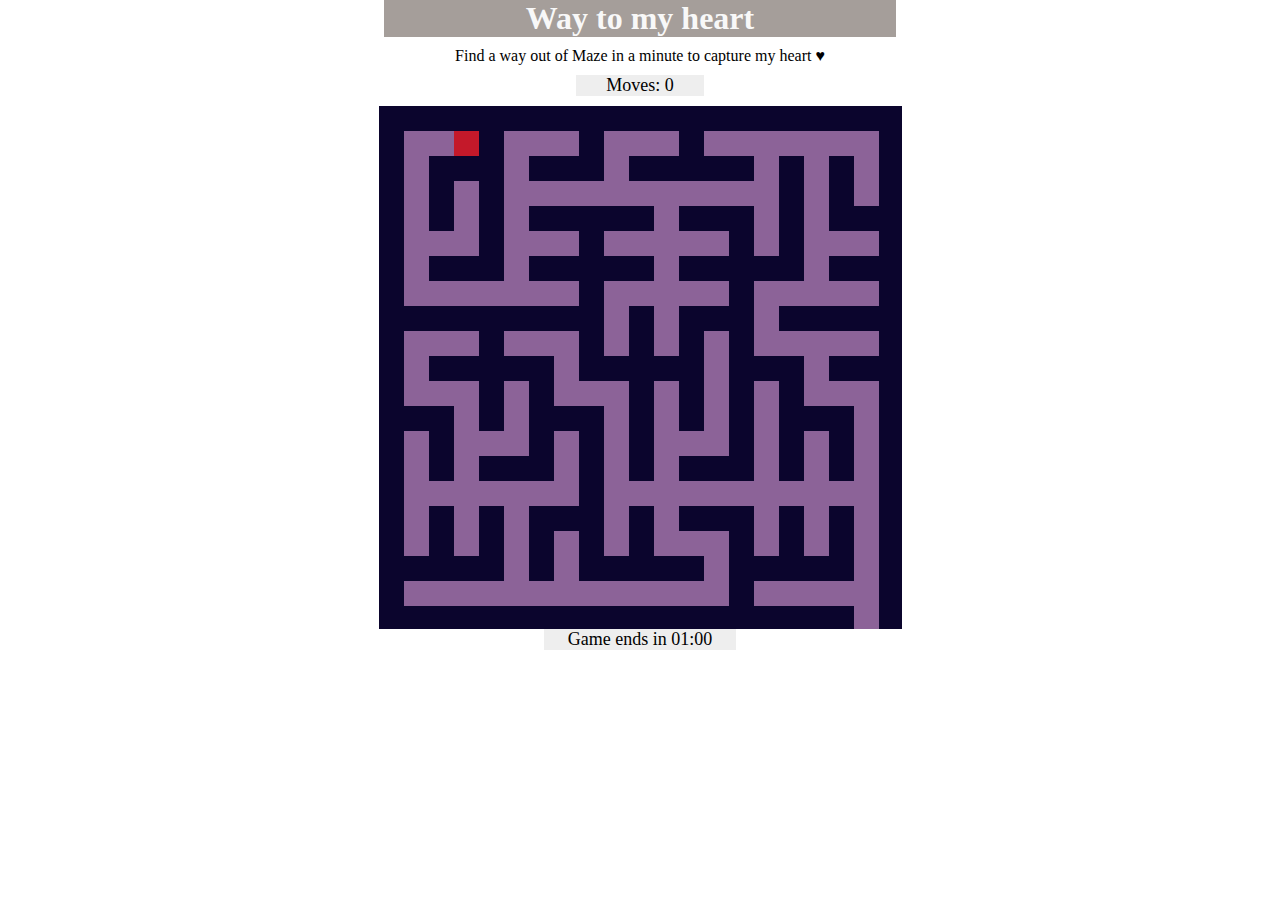
==== index.html @ 95ea7ff5 "Add files via upload" ====
<!doctype html>
<html xmlns="http://www.w3.org/1999/html">
<head>
    <meta charset="UTF-8" />
    <title>Happy 9 months love</title>
    <style>
        * { padding: 0; margin: 0; }
        #heading {
            text-align: center;
            margin-top: 15px;
            margin-bottom: 15px;
            font-size: xx-large;
        }
        #heading{ margin: 0 auto}
        #canvas { background: #8c6398; display: block; margin: 0 auto; }
        #c { background: #eeeeee; display: block; margin: 0 auto; }
        #timerel { background: #eeeeee; display: block; margin: 0 auto; }
    </style>
    <style>
        /* The Modal (background) */
        .modal {
            display: none; /* Hidden by default */
            position: fixed; /* Stay in place */
            z-index: 1; /* Sit on top */
            padding-top: 20%; /* Location of the box */
            left: 0;
            top: 0;
            width: 100%; /* Full width */
            height: 100%; /* Full height */
            overflow: auto; /* Enable scroll if needed */
            background-color: rgb(0,0,0); /* Fallback color */
            background-color: rgba(0,0,0,0.4); /* Black w/ opacity */
        }

        /* Modal Content */
        .modal-content {
            position: relative;
            background-color: #fefefe;
            margin: auto;
            padding: 0;
            border: 1px solid #888;
            width: 30%;
            box-shadow: 0 4px 8px 0 rgba(0,0,0,0.2),0 6px 20px 0 rgba(0,0,0,0.19);
            -webkit-animation-name: animatetop;
            -webkit-animation-duration: 0.4s;
            animation-name: animatetop;
            animation-duration: 0.4s
        }

        /* Add Animation */
        @-webkit-keyframes animatetop {
            from {top:-300px; opacity:0}
            to {top:0; opacity:1}
        }

        @keyframes animatetop {
            from {top:-300px; opacity:0}
            to {top:0; opacity:1}
        }

        /* The Close Button */
        .close {
            color: white;
            float: right;
            font-size: 28px;
            font-weight: bold;
        }

        .close:hover,
        .close:focus {
            color: #000;
            text-decoration: none;
            cursor: pointer;
        }

        .modal-header {
            padding: 2px 16px;
            background-color: #41d9f4;
            color: white;
            text-align: center;
            height : 50%;
        }

        .modal-body {padding: 2px 16px;}

        .modal-footer {
            padding: 2px 16px;
            background-color:#f4bc42;
            color: white;
            text-align: center;
            height: 50%;
        }
    </style>


</head>
<body>
<section>
    <div id="wrapper" style="margin-left:auto; margin-right:auto;">
        <h1 id="heading" style="background-color: #a59e9a; text-decoration-style: solid; color: #F8F8F8; width: 40%; margin-top: 0px; margin-bottom: 10px">Way to my heart</h1>
        <div id="maze">
            <p style="text-align: center;margin-bottom: 10px">Find a way out of Maze in a minute to capture my heart &hearts;</p>
            <div id="c" style="margin-left:auto; margin-right:auto;margin-bottom: 10px;text-align: center;width: 10%;font-size: large"></div>

            <canvas id="canvas" width="523" height="523" style="margin-left:auto; margin-right:auto">
            This text is displayed if your browser does not support HTML5 Canvas.
        </canvas>
            <div id="timerel" style="margin-left:auto; margin-right:auto;margin-top:0px;text-align: center;width: 15%;font-size: large"></div>

        </div>

        <!-- The Modal -->
        <div id="myModal" class="modal">

            <!-- Modal content -->
            <div class="modal-content">
                <div class="modal-header">
                    <span class="close">&times;</span>
                    <h2 class="gamehead"></h2>
                </div>
                <div class="modal-footer">
                    <h2 id="demo" onmouseover="" style="cursor:pointer;"><a href="../index2/index2.html">See what's in my heart.</a></h2>
                </div>
            </div>

        </div>


    </div>
    <!--canvas id="c" width="2048" height="2048" style="margin-left:auto; margin-right:auto"></canvas-->
    <script type="text/javascript">
        // Get the modal
        var modal = document.getElementById('myModal');

        // Get the <span> element that closes the modal
        var span = document.getElementsByClassName("close")[0];

        // When the user clicks the button, open the modal
        modelfungo = function() {
            console.log("func called")
            modal.style.display = "block";
            x = document.querySelector(".gamehead");
            x.textContent = "Game Over"

        }

        modelfunwin = function() {
            console.log("func called")
            modal.style.display = "block";
            x = document.querySelector(".gamehead");
            x.textContent = "Congrats! You Won My heart"

        }

        document.getElementById("demo").addEventListener("click", myFunction);

        function myFunction() {
            document.location.reload();
        }

        // When the user clicks on <span> (x), close the modal
        span.onclick = function() {
            modal.style.display = "none";
        }

        // When the user clicks anywhere outside of the modal, close it
        window.onclick = function(event) {
            if (event.target == modal) {
                modal.style.display = "none";
            }
        }


        //var now = new Date().getTime();
        function startTimer(duration, display) {
            var start = Date.now(),
                diff,
                minutes,
                seconds;

            function timer() {
                if(playing) {
                    diff = duration - (((Date.now() - start) / 1000) | 0);
                    minutes = (diff / 60) | 0;
                    seconds = (diff % 60) | 0;
                    minutes = minutes < 10 ? "0" + minutes : minutes;
                    seconds = seconds < 10 ? "0" + seconds : seconds;
                    display.textContent = "Game ends in " + minutes + ":" + seconds;

                    if (diff <= 0) {
                        display.textContent = "Game Over";
                        start = Date.now() + 1000;
                        playing = false
                        modelfungo();
                    }
                }
            };
            timer();
            setInterval(timer,1000)
        }

        window.onload = function () {
            twominutes = 60;
            x = document.querySelector("#timerel");
            startTimer(twominutes,x)
        }
        playing = true
        window.addEventListener('keydown',doKeyDown,true);

        function doKeyDown(evt)
        {
            var handled = false;
            if (playing) {
                switch (evt.keyCode) {
                    case 38:  /* Up arrow was pressed */
                        m.moveup("canvas");
                        handled = true
                        break;
                    case 87:  /* Up arrow was pressed */
                        m.moveup("canvas");
                        handled = true
                        break;
                    case 40 :  /* Down arrow was pressed */
                        m.movedown("canvas");
                        handled = true
                        break;
                    case 83 :  /* Down arrow was pressed */
                        m.movedown("canvas");
                        handled = true
                        break;
                    case 37:  /* Left arrow was pressed */
                        m.moveleft("canvas");
                        handled = true
                        break;
                    case 65:  /* Left arrow was pressed */
                        m.moveleft("canvas");
                        handled = true
                        break;
                    case 39:  /* Right arrow was pressed */
                        m.moveright("canvas");
                        handled = true
                        break;
                    case 68:  /* Right arrow was pressed */
                        m.moveright("canvas");
                        handled = true
                        break;
                }
                if (m.checker("canvas"))
                    playing = false
                console.log(m.getMoves())

            }
            if (handled)
                evt.preventDefault(); // prevent arrow keys from scrolling the page (supported in IE9+ and all other browsers)
        }


        var dsd = function (size) {
            this.N = size;
            this.P = new Array(this.N);
            this.R = new Array(this.N);

            this.init = function () {
                for (var i = 0; i < this.N; i++) {
                    this.P[i] = i;
                    this.R[i] = 0;
                }
            }

            this.union = function (x, y) {
                var u = this.find(x);
                var v = this.find(y);
                if (this.R[u] > this.R[v]) {
                    this.R[u] = this.R[v] + 1;
                    this.P[u] = v;
                }
                else {
                    this.R[v] = this.R[u] + 1;
                    this.P[v] = u;
                }
            }

            this.find = function (x) {
                if (x == this.P[x])
                    return x;
                this.P[x] = this.find(this.P[x]);
                return this.P[x];
            }
        };

        function random(min, max)      { return (min + (Math.random() * (max - min)));            };
        function randomChoice(choices) { return choices[Math.round(random(0, choices.length-1))]; };

        var maze = function (X, Y) {
            this.N = X;
            this.M = Y;
            this.S = 25;
            this.moves = 0;
            this.Board = new Array(2 * this.N + 1);
            this.EL = new Array();
            this.vis = new Array(2 * this.N + 1);
            this.delay = 2;
            this.x = 1;
            this.init = function () {
                for (var i = 0; i < 2 * this.N + 1; i++) {
                    this.Board[i] = new Array(2 * this.M + 1);
                    this.vis[i] = new Array(2 * this.M + 1);
                }

                for (var i = 0; i < 2 * this.N + 1; i++) {
                    for (var j = 0; j < 2 * this.M + 1; j++) {
                        if (!(i % 2) && !(j % 2)) {
                            this.Board[i][j] = '+';
                        }
                        else if (!(i % 2)) {
                            this.Board[i][j] = '-';
                        }
                        else if (!(j % 2)) {
                            this.Board[i][j] = '|';
                        }
                        else {
                            this.Board[i][j] = ' ';
                        }
                        this.vis[i][j] = 0;
                    }
                }
            }


            this.add_edges = function () {
                for (var i = 0; i < this.N; i++) {
                    for (var j = 0; j < this.M; j++) {
                        if (i != this.N - 1) {
                            this.EL.push([[i, j], [i + 1, j], 1]);
                        }
                        if (j != this.M - 1) {
                            this.EL.push([[i, j], [i, j + 1], 1]);
                        }
                    }
                }
            }


            //Hash function
            this.h = function (e) {
                return e[1] * this.M + e[0];
            }
            this.randomize = function (EL) {
                for (var i = 0; i < EL.length; i++) {
                    var si = Math.floor(Math.random() * 387) % EL.length;
                    var tmp = EL[si];
                    EL[si] = EL[i];
                    EL[i] = tmp;
                }
                return EL;
            }

            this.breakwall = function (e) {
                var x = e[0][0] + e[1][0] + 1;
                var y = e[0][1] + e[1][1] + 1;
                this.Board[x][y] = ' ';
            }

            this.gen_maze = function () {
                this.EL = this.randomize(this.EL);
                var D = new dsd(this.M * this.M);
                D.init();
                var s = this.h([0, 0]);
                var e = this.h([this.N - 1, this.M - 1]);
                this.Board[1][0] = ' ';
                this.Board[2 * this.N - 1][2 * this.M] = ' ';
                //Run Kruskal
                for (var i = 0; i < this.EL.length; i++) {
                    var x = this.h(this.EL[i][0]);
                    var y = this.h(this.EL[i][1]);
                    if (D.find(s) == D.find(e)) {
                        if (!(D.find(x) == D.find(s) && D.find(y) == D.find(s))) {
                            if (D.find(x) != D.find(y)) {
                                D.union(x, y);
                                this.breakwall(this.EL[i]);
                                this.EL[i][2] = 0;
                            }

                        }
                        //break;
                    }

                    else if (D.find(x) != D.find(y)) {
                        D.union(x, y);
                        this.breakwall(this.EL[i]);
                        this.EL[i][2] = 0;
                    }
                    else {
                        continue;
                    }
                }

            };


            this.draw_canvas = function (id) {
                this.canvas = document.getElementById(id);
                var scale = this.S;
                temp = []
                if (this.canvas.getContext) {
                    this.ctx = this.canvas.getContext('2d');
                    this.Board[1][0] = '$'
                    for (var i = 0; i < 2 * this.N + 1; i++) {
                        for (var j = 0; j < 2 * this.M + 1; j++) {
                            if (this.Board[i][j] != ' '){//} && this.Board[i][j] != '&') {
                                this.ctx.fillStyle = "#0b052d";
                                this.ctx.fillRect(scale * i, scale * j, scale, scale);
                            }
                            else if(i<5 && j <5)
                                temp.push([i,j])
                            }
                    }
                    x = randomChoice(temp)
                //    console.log(temp)
                    this.Board[x[0]][x[1]] = '&'
                    this.ctx.fillStyle = "#c4192a";
                    this.ctx.fillRect(scale* x[0], scale * x[1], scale, scale);
                }
            };

            this.checkPos = function (id) {
                for (var i = 0; i < 2 * this.N + 1; i++) {
                    for (var j = 0; j < 2 * this.M + 1; j++) {
                        if (this.Board[i][j] == '&') {
                           // console.log(i,j)
                            return [i,j]
                        }
                    }
                }
            }

            this.moveclear = function (a,b) {
                var scale = this.S;
                this.ctx = this.canvas.getContext('2d');
                this.ctx.fillStyle = "#e27158";
                this.ctx.fillRect(scale * a, scale * b, scale, scale);
                this.Board[a][b] = ' '
            }

            this.move =  function (a,b) {
                var scale = this.S;
                this.ctx = this.canvas.getContext('2d');
                this.ctx.fillStyle = "#c4192a";
                this.ctx.fillRect(scale * a, scale * b, scale, scale);
                this.Board[a][b] = '&'
            }

            this.moveup = function (id) {
                cord = this.checkPos(id);
                var scale = this.S;
                i = cord[0]
                j = cord[1]
                j -= 1
                if (j < 0)
                    return
                else if (j > 2 * this.M)
                    return
                else if (this.Board[i][j] == ' ') {
                    this.moveclear(i,j+1);
                    this.move(i,j);
                    this.moves+=1;}
                else
                    return
            }

            this.movedown = function (id) {
                cord = this.checkPos(id);
                var scale = this.S;
                i = cord[0]
                j = cord[1]
                j+=1
                if(j<0)
                    return
                else if(j>2*this.M)
                    return
                else if(this.Board[i][j] ==' ') {
                    this.moveclear(i,j-1);
                    this.move(i,j);
                    this.moves+=1;}
                else
                    return
            }

            this.moveleft = function (id) {
                cord = this.checkPos(id);
                var scale = this.S;
                i = cord[0]
                j = cord[1]
                i-=1
                if(i<0)
                    return
                else if(i>2*this.N)
                    return
                else if(this.Board[i][j] ==' ') {
                    this.moveclear(i+1,j);
                    this.move(i,j);
                    this.moves+=1;}
                else
                    return
            }

            this.moveright = function (id) {
                cord = this.checkPos(id);
                var scale = this.S;
                i = cord[0]
                j = cord[1]
                i+=1
                if(i<0)
                    return
                else if(i>2*this.N)
                    return
                else if(this.Board[i][j] ==' ') {
                    this.moveclear(i-1,j);
                    this.move(i,j);
                    this.moves+=1;}
                else
                    return
            }
            this.checker = function (id) {
          //      console.log("win");
                cord = this.checkPos(id);
                i = cord[0]
                j = cord[1]
            //    console.log(cord)
                if ((i == 19 && j== 20) || (i==1 && j==0)) {
                    modelfunwin();
         //           alert("YOU WIN, CONGRATULATIONS!");
                  //
                    return 1
                }
                return 0
            }

            this.getMoves = function () {
                return this.moves;
            }

        };

        m = new maze(10 , 10);
        m.init();
        m.add_edges();
        m.gen_maze();
        m.draw_canvas("canvas");
        function drawMoves() {
            document.getElementById("c").innerHTML = "Moves: "+ m.getMoves()
        }
       // drawMoves();
       setInterval(drawMoves, 100);

        //addEvents();
    </script>
    <script>

    </script>


</section>
</body>
</html>
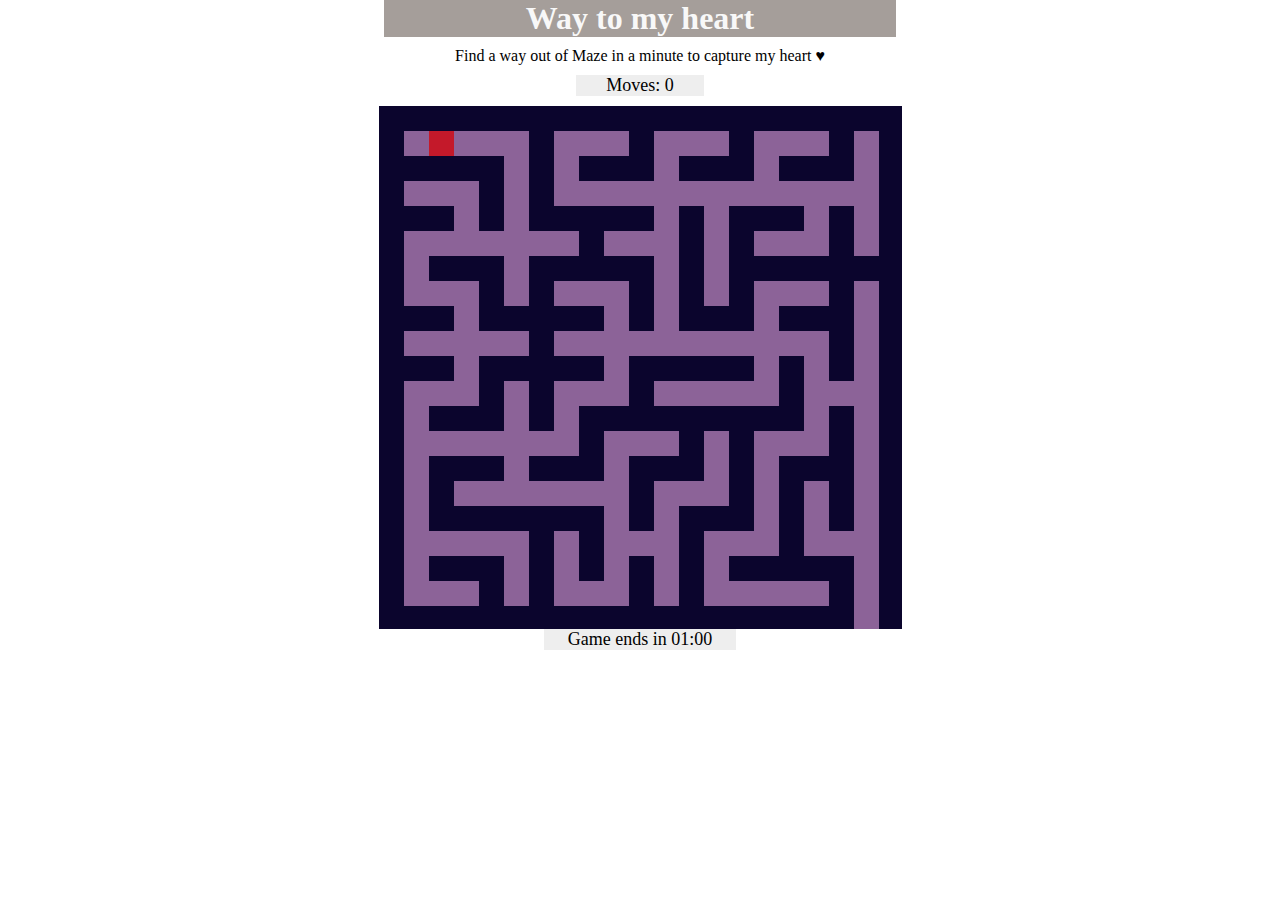
==== commit 0a38352f: "Update index.html" ====
--- a/index.html
+++ b/index.html
@@ -119,7 +119,7 @@
                     <h2 class="gamehead"></h2>
                 </div>
                 <div class="modal-footer">
-                    <h2 id="demo" onmouseover="" style="cursor:pointer;"><a href="../index2/index2.html">See what's in my heart.</a></h2>
+                    <h2 id="demo" onmouseover="" style="cursor:pointer;"><a href="/index2/index2.html">See what's in my heart.</a></h2>
                 </div>
             </div>
 
@@ -562,4 +562,4 @@
 
 </section>
 </body>
-</html>+</html>
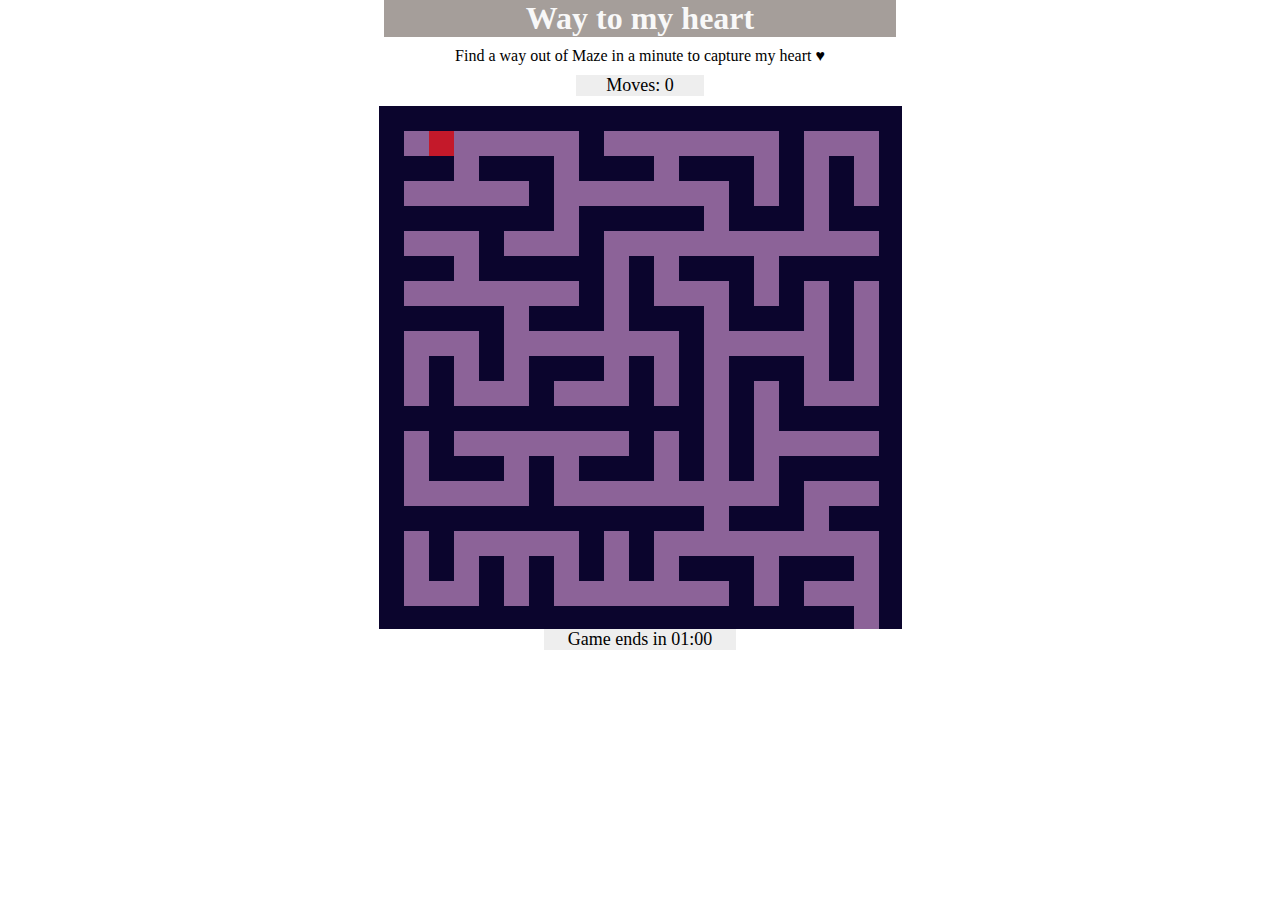
==== commit 155a66be: "Update index.html" ====
--- a/index.html
+++ b/index.html
@@ -119,7 +119,7 @@
                     <h2 class="gamehead"></h2>
                 </div>
                 <div class="modal-footer">
-                    <h2 id="demo" onmouseover="" style="cursor:pointer;"><a href="/index2/index2.html">See what's in my heart.</a></h2>
+                    <h2 id="demo" onmouseover="" style="cursor:pointer;"><a href="../index2/index2.html">See what's in my heart.</a></h2>
                 </div>
             </div>
 
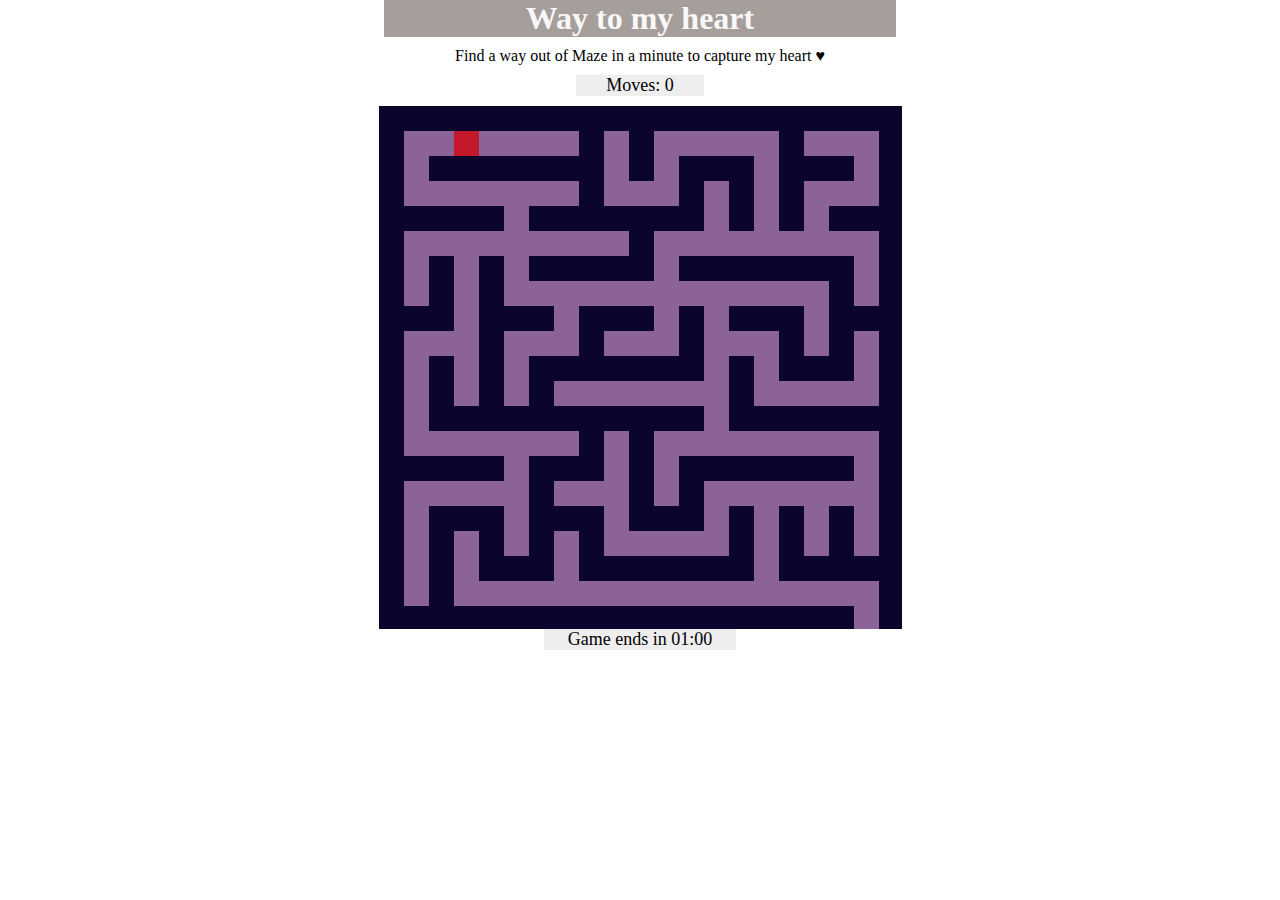
==== commit 563459dc: "Update index.html" ====
--- a/index.html
+++ b/index.html
@@ -119,7 +119,7 @@
                     <h2 class="gamehead"></h2>
                 </div>
                 <div class="modal-footer">
-                    <h2 id="demo" onmouseover="" style="cursor:pointer;"><a href="../index2/index2.html">See what's in my heart.</a></h2>
+                    <h2 id="demo" onmouseover="" style="cursor:pointer;"><a href="/riri/index2/index2.html">See what's in my heart.</a></h2>
                 </div>
             </div>
 
